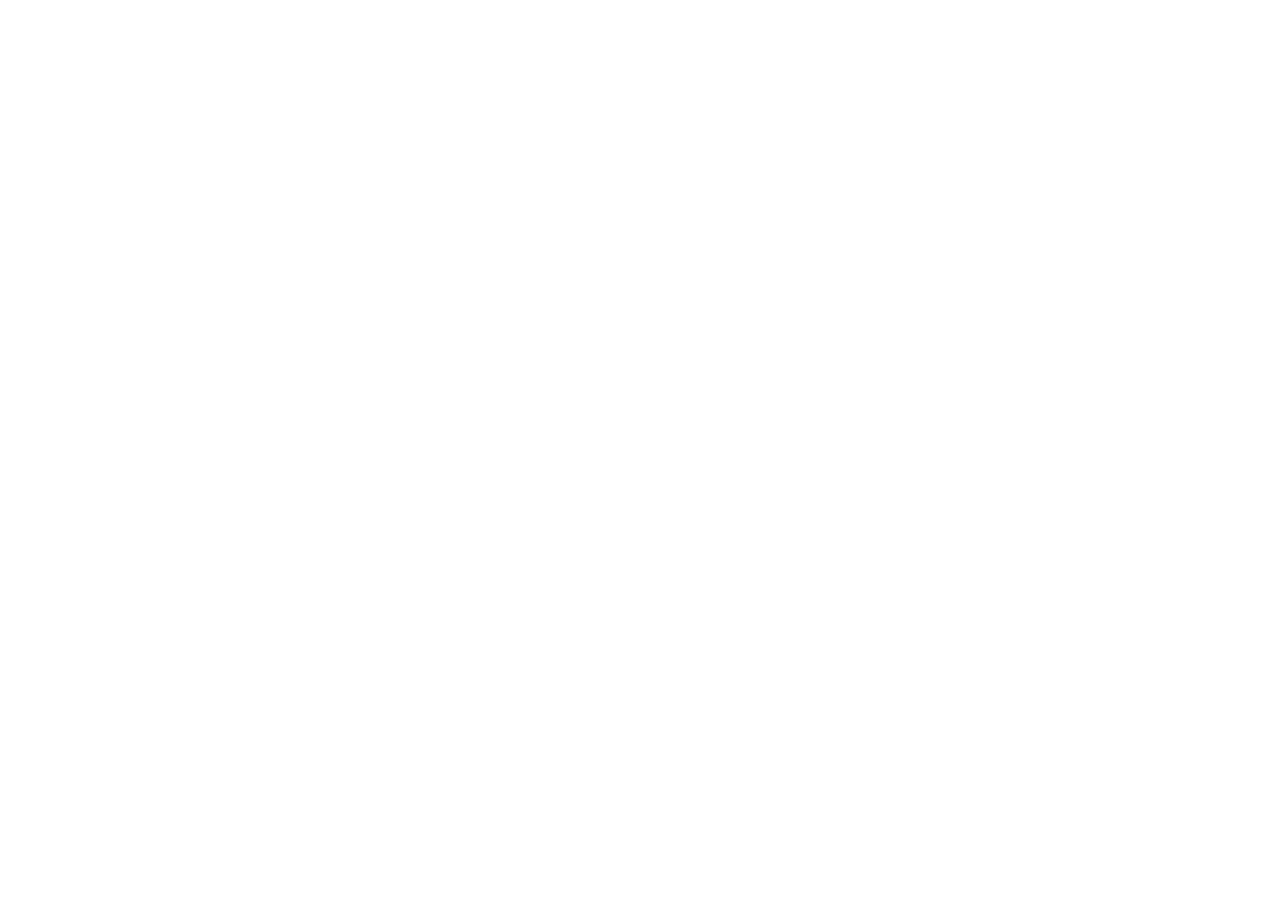
==== index.html @ 33e06c3f "V0.1 initial" ====
<!DOCTYPE html>
<html>
  <head>
    <title>Frontier</title>
    <link rel="stylesheet" type="text/css" href="lib/tachyons.4.12.0.min.css">
    <meta http-equiv="content-type" content="text/html; charset=UTF-8">
    <meta name="viewport" content="width=device-width, initial-scale=1">
    <link rel="stylesheet" href="https://fonts.googleapis.com/css?family=MedievalSharp">
    <link rel="stylesheet" type="text/css" href="src/main.css">
  </head>
  <body>
  </body>
  <script src="lib/svg.min.js"></script>
  <!-- <script src="lib/babylon.js"></script> -->
  <script type="module" src="src/main.js"></script>
</html>
---- src/main.css ----
body {
  overflow: hidden;
  width: 100%;
  height: 100%;
  margin: 0;
  padding: 0;
}

h1, h2, h3 {
  font-family: "MedievalSharp", sans-serif;
}

.hidden {
  display: none;
}

.d-circle-sm {
  display: inline-block;
  width: 0.5em;
  height: 0.5em;
  border-radius: 50%;
}

#renderCanvas {
  width: 100%;
  height: 100%;
  touch-action: none;
}

#map .galaxy{
  background: url( '../img/verse-galaxy.jpg' ) no-repeat;
  background-position: center;
  background-size: cover;
}

.majorSector {
  fill: white;
  fill-opacity: 0;
  stroke : white;
  stroke-opacity: 0.5;
}

.majorSector:hover {
  stroke-width : 30;
  stroke-opacity: 1;
  fill-opacity: 0.5;
}

.grid {
  fill: white;
  fill-opacity: 0;
  stroke : white;
  stroke-opacity: 0.5;
}

.claim {
  cursor: pointer;
  fill-opacity: 0.5;
}

.star, .poi {
  cursor: pointer;
}

.star:hover, .poi:hover {
  stroke: blue;
  stroke-width : 5;
  stroke-opacity: 1;
}

.hex {
  fill: white;
  fill-opacity: 0;
  stroke : white;
  stroke-opacity: 0.5;
}

.hex:hover {
  fill: yellow;
  fill-opacity: 0.3;
}

.feature-marker {
  transform: rotate(90deg);
}

.dropdown {
  position: relative;
  display: inline-block;
  direction: rtl;
}

.dropdown-content {
  display: none;
  position: absolute;
  z-index: 1;
  background-color: #f9f9f9;
  border-radius: 5px;
  min-width: 160px;
  direction: ltr;
}

.dropdown-content a {
  color: black;
  padding: 12px 16px;
  text-decoration: none;
  display: block;
}

.dropdown:hover .dropdown-content {
  display: block;
}

.dropdown:focus .dropdown-content {
  display: block;
}
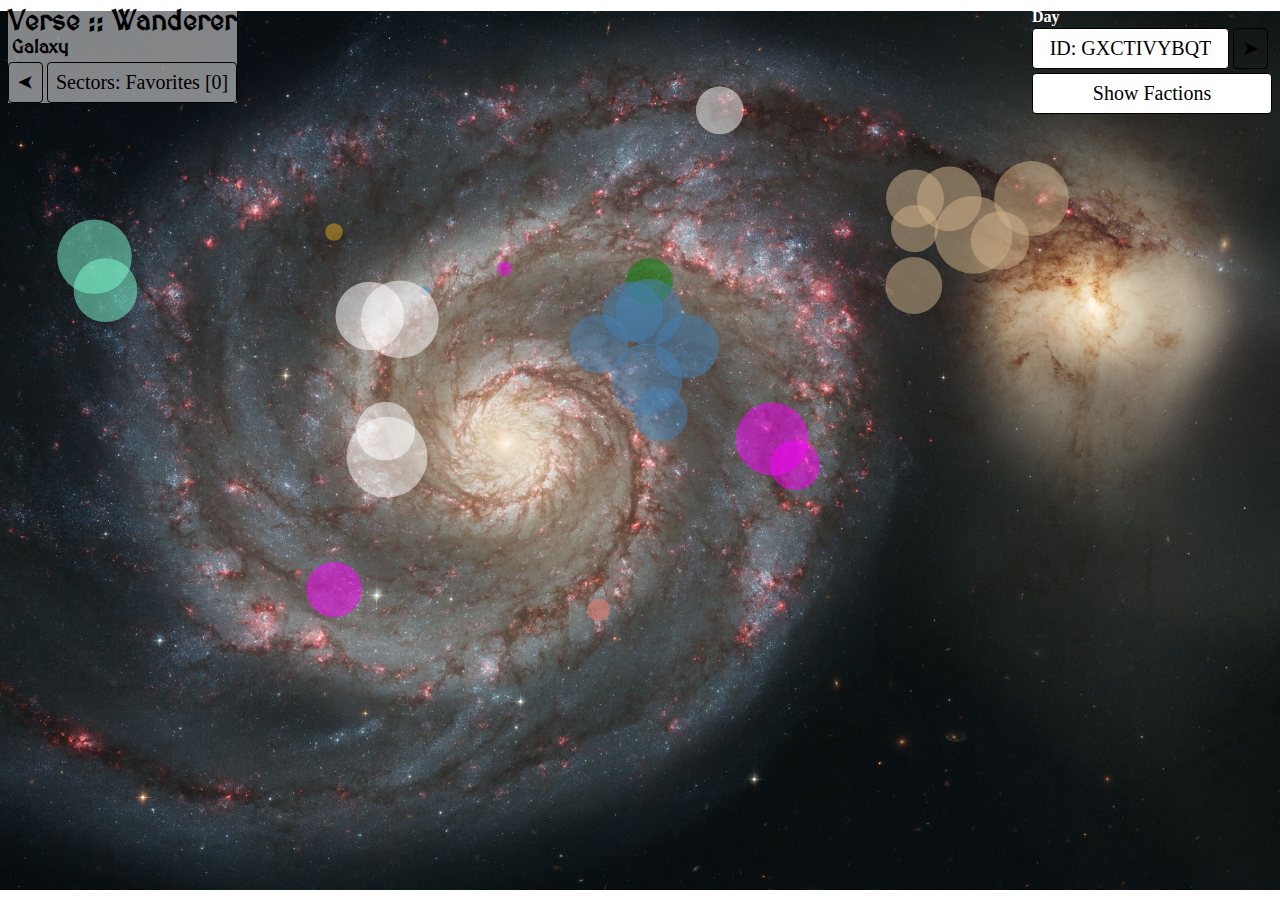
==== commit 9f0e99f0: "v0.4" ====
--- a/index.html
+++ b/index.html
@@ -10,6 +10,8 @@
   </head>
   <body>
   </body>
+  <script src="lib/d3.v7.min.js"></script>
+  <script src="lib/d3-geo-voronoi.js"></script>
   <script src="lib/svg.min.js"></script>
   <!-- <script src="lib/babylon.js"></script> -->
   <script type="module" src="src/main.js"></script>
--- a/src/main.css
+++ b/src/main.css
@@ -14,6 +14,10 @@
   display: none;
 }
 
+.favorite.selected {
+  color: gold;
+}
+
 .d-circle-sm {
   display: inline-block;
   width: 0.5em;
@@ -27,13 +31,14 @@
   touch-action: none;
 }
 
-#map .galaxy{
+#map.galaxy {
   background: url( '../img/verse-galaxy.jpg' ) no-repeat;
   background-position: center;
-  background-size: cover;
+  background-size: contain;
 }
 
 .majorSector {
+  cursor: pointer;
   fill: white;
   fill-opacity: 0;
   stroke : white;
@@ -47,9 +52,10 @@
 }
 
 .grid {
-  fill: white;
-  fill-opacity: 0;
+  fill: black;
+  fill-opacity: 1;
   stroke : white;
+  stroke-width : 5;
   stroke-opacity: 0.5;
 }
 
@@ -65,6 +71,40 @@
 .star:hover, .poi:hover {
   stroke: blue;
   stroke-width : 5;
+  stroke-opacity: 1;
+}
+
+.planet {
+  cursor: pointer;
+  stroke: Aqua;
+  stroke-width : 1;
+  stroke-opacity: 0.5;
+}
+
+.planet:hover{
+  stroke-width : 5;
+  stroke-opacity: 1;
+}
+  
+.gasGiant {
+  fill-opacity: 0.70;
+}
+
+#planetoid {
+  stroke: Aqua;
+  stroke-width : 3;
+}
+
+.gasGiant .poly {
+  fill-opacity: 0;
+  stroke: black;
+  stroke-width : 1;
+  stroke-opacity: 0.25;
+}
+  
+.poly:hover {
+  stroke: white;
+  stroke-width : 2;
   stroke-opacity: 1;
 }
 
@@ -85,8 +125,8 @@
 }
 
 .dropdown {
-  position: relative;
-  display: inline-block;
+  /* position: relative; */
+  /* display: inline-block; */
   direction: rtl;
 }
 
@@ -114,3 +154,4 @@
 .dropdown:focus .dropdown-content {
   display: block;
 }
+
